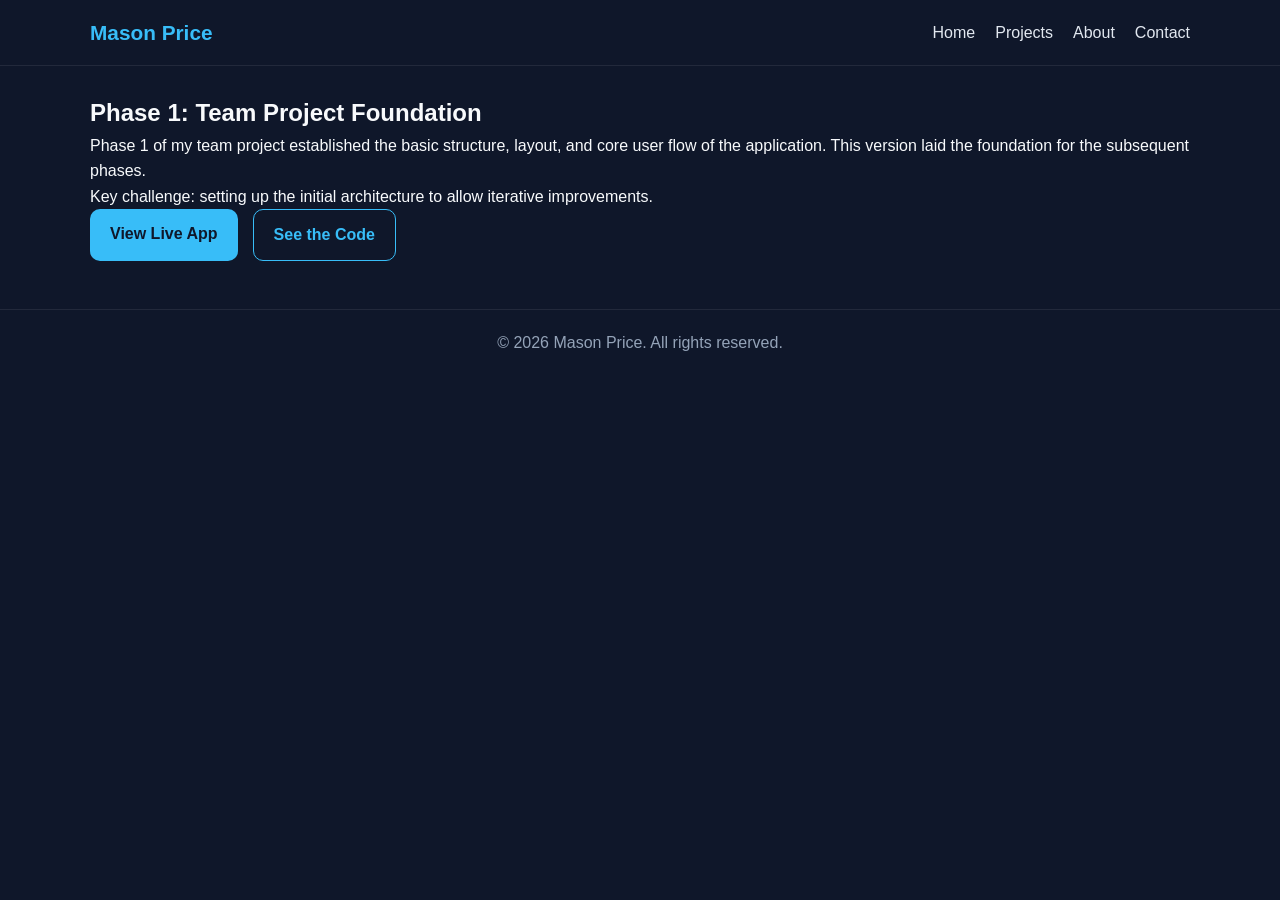
==== phase1.html @ ccb45b82 "Add initial HTML structure for Phase 1 portfolio" ====
<!DOCTYPE html>
<html lang="en">
<head>
  <meta charset="UTF-8" />
  <meta name="viewport" content="width=device-width, initial-scale=1.0" />
  <title>Phase 1 | Mason Price Portfolio</title>
  <link rel="stylesheet" href="style.css" />
</head>
<body>
  <header>
    <div class="container">
      <nav>
        <div class="logo">Mason Price</div>
        <div class="nav-links">
          <a href="index.html#home">Home</a>
          <a href="index.html#projects">Projects</a>
          <a href="index.html#about">About</a>
          <a href="index.html#contact">Contact</a>
        </div>
      </nav>
    </div>
  </header>

  <main>
    <section class="project-detail">
      <div class="container">
        <h1>Phase 1: Team Project Foundation</h1>
        <p>
          Phase 1 of my team project established the basic structure, layout, and core
          user flow of the application. This version laid the foundation for the
          subsequent phases.
        </p>
        <p>
          Key challenge: setting up the initial architecture to allow iterative improvements.
        </p>

        <div class="button-group">
          <a href="https://cpsc3720finalproject.onrender.com" target="_blank" class="btn btn-primary">View Live App</a>
          <a href="https://github.com/MasonPrice813/CPSC3720FinalProject" target="_blank" class="btn btn-secondary">See the Code</a>
        </div>
      </div>
    </section>
  </main>

  <footer>
    <div class="container">
      <p>&copy; 2026 Mason Price. All rights reserved.</p>
    </div>
  </footer>
</body>
</html>
---- style.css ----
* {
  margin: 0;
  padding: 0;
  box-sizing: border-box;
}

html {
  scroll-behavior: smooth;
}

body {
  font-family: Arial, Helvetica, sans-serif;
  background-color: #0f172a;
  color: #f8fafc;
  line-height: 1.6;
}

a {
  text-decoration: none;
  color: inherit;
}

.container {
  width: 90%;
  max-width: 1100px;
  margin: 0 auto;
}

header {
  padding: 16px 0;
  border-bottom: 1px solid rgba(255, 255, 255, 0.08);
}

nav {
  display: flex;
  justify-content: space-between;
  align-items: center;
  flex-wrap: wrap;
  gap: 15px;
}

.logo {
  font-size: 1.3rem;
  font-weight: bold;
  color: #38bdf8;
}

.nav-links {
  display: flex;
  gap: 20px;
  flex-wrap: wrap;
}

.nav-links a {
  color: #e2e8f0;
  font-weight: 500;
  transition: 0.2s ease;
}

.nav-links a:hover {
  color: #38bdf8;
}

.hero {
  display: flex;
  align-items: center;
  padding: 40px 0 20px;
}

.hero-content {
  max-width: 750px;
}

.hero h1 {
  font-size: 3rem;
  margin-bottom: 8px;
  color: #ffffff;
}

.hero h2 {
  font-size: 1.4rem;
  font-weight: 400;
  color: #38bdf8;
  margin-bottom: 20px;
}

.featured-label {
  display: inline-block;
  background-color: #1e293b;
  color: #38bdf8;
  padding: 8px 14px;
  border-radius: 999px;
  font-size: 0.9rem;
  margin-bottom: 18px;
  border: 1px solid rgba(56, 189, 248, 0.3);
}

.project-box {
  background: #1e293b;
  padding: 25px;
  border-radius: 16px;
  border: 1px solid rgba(255, 255, 255, 0.08);
  margin-bottom: 0;
  box-shadow: 0 10px 25px rgba(0, 0, 0, 0.2);
}

.project-box h3 {
  font-size: 1.6rem;
  margin-bottom: 10px;
  color: #ffffff;
}

.project-box p {
  color: #cbd5e1;
  margin-bottom: 20px;
  font-size: 1rem;
}

.button-group {
  display: flex;
  gap: 15px;
  flex-wrap: wrap;
}

.btn {
  display: inline-block;
  padding: 12px 20px;
  border-radius: 10px;
  font-weight: bold;
  transition: 0.2s ease;
}

.btn-primary {
  background-color: #38bdf8;
  color: #0f172a;
}

.btn-primary:hover {
  background-color: #0ea5e9;
}

.btn-secondary {
  background-color: transparent;
  border: 1px solid #38bdf8;
  color: #38bdf8;
}

.btn-secondary:hover {
  background-color: rgba(56, 189, 248, 0.1);
}

section {
  padding: 28px 0;
}

.section-title {
  font-size: 2rem;
  margin-bottom: 14px;
  color: #ffffff;
}

.about p,
.projects p,
.contact p {
  color: #cbd5e1;
  max-width: 800px;
  margin-bottom: 12px;
}

.card-grid {
  display: grid;
  grid-template-columns: repeat(auto-fit, minmax(260px, 1fr));
  gap: 18px;
  margin-top: 18px;
}

.card {
  background: #1e293b;
  padding: 22px;
  border-radius: 14px;
  border: 1px solid rgba(255, 255, 255, 0.08);
}

.card h3 {
  margin-bottom: 10px;
  color: #ffffff;
}

.card p {
  color: #cbd5e1;
}

.contact a {
  color: #38bdf8;
}

footer {
  padding: 20px 0;
  text-align: center;
  color: #94a3b8;
  border-top: 1px solid rgba(255, 255, 255, 0.08);
  margin-top: 20px;
}

@media (max-width: 768px) {
  .hero {
    padding: 30px 0 16px;
  }

  .hero h1 {
    font-size: 2.3rem;
  }

  .hero h2 {
    font-size: 1.1rem;
  }

  .project-box h3 {
    font-size: 1.3rem;
  }

  section {
    padding: 22px 0;
  }
}
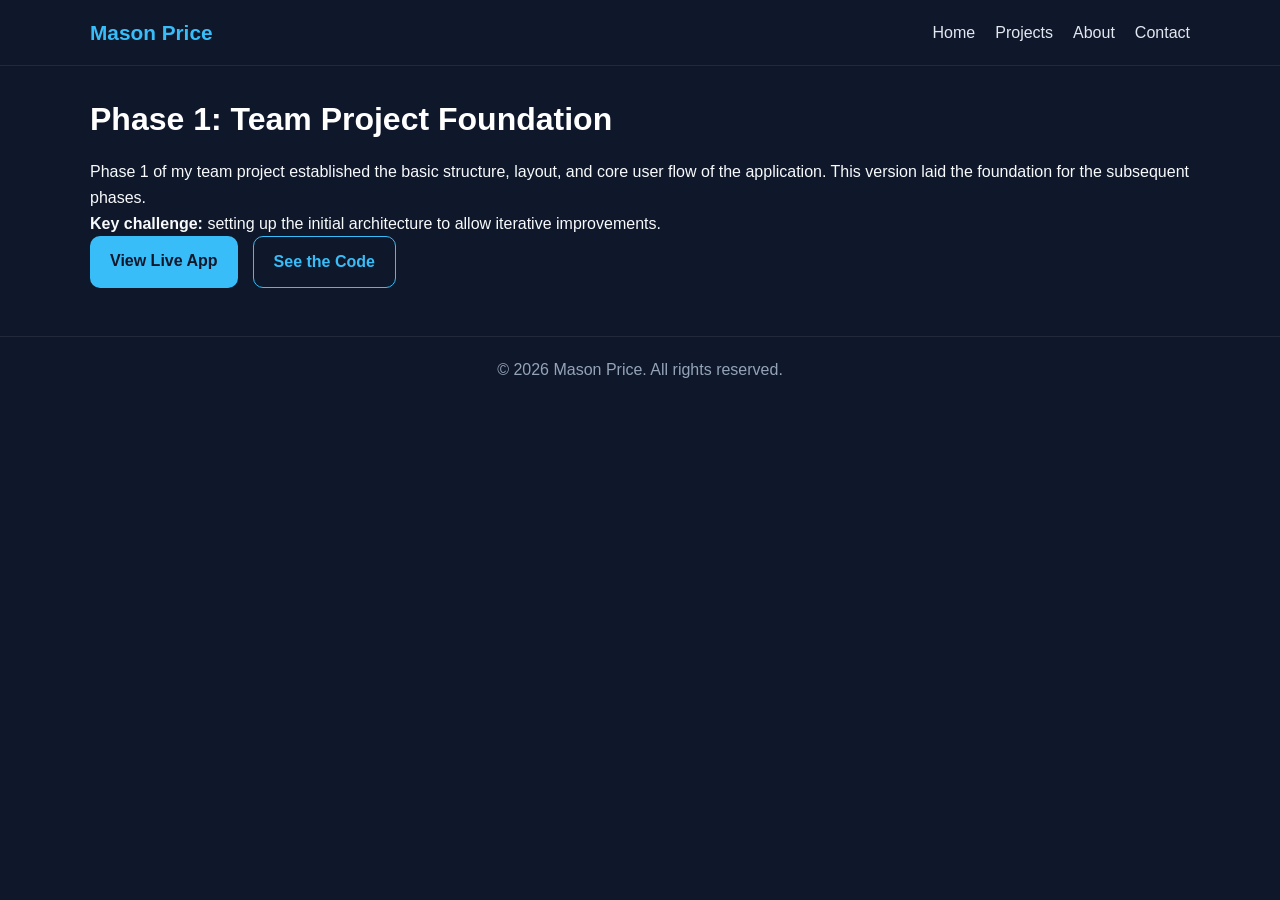
==== commit e35bc610: "Refactor HTML structure and improve semantics" ====
--- a/phase1.html
+++ b/phase1.html
@@ -24,15 +24,12 @@
   <main>
     <section class="project-detail">
       <div class="container">
-        <h1>Phase 1: Team Project Foundation</h1>
-        <p>
+        <h1 class="section-title">Phase 1: Team Project Foundation</h1>
+        <p class="project-description">
           Phase 1 of my team project established the basic structure, layout, and core
-          user flow of the application. This version laid the foundation for the
-          subsequent phases.
+          user flow of the application. This version laid the foundation for the subsequent phases.
         </p>
-        <p>
-          Key challenge: setting up the initial architecture to allow iterative improvements.
-        </p>
+        <p class="project-description"><strong>Key challenge:</strong> setting up the initial architecture to allow iterative improvements.</p>
 
         <div class="button-group">
           <a href="https://cpsc3720finalproject.onrender.com" target="_blank" class="btn btn-primary">View Live App</a>
--- a/style.css
+++ b/style.css
@@ -224,3 +224,13 @@
   }
 }
 
+.card a {
+  display: block;
+  color: inherit;
+  text-decoration: none;
+  height: 100%;
+}
+.card a:hover {
+  color: #38bdf8;
+}
+
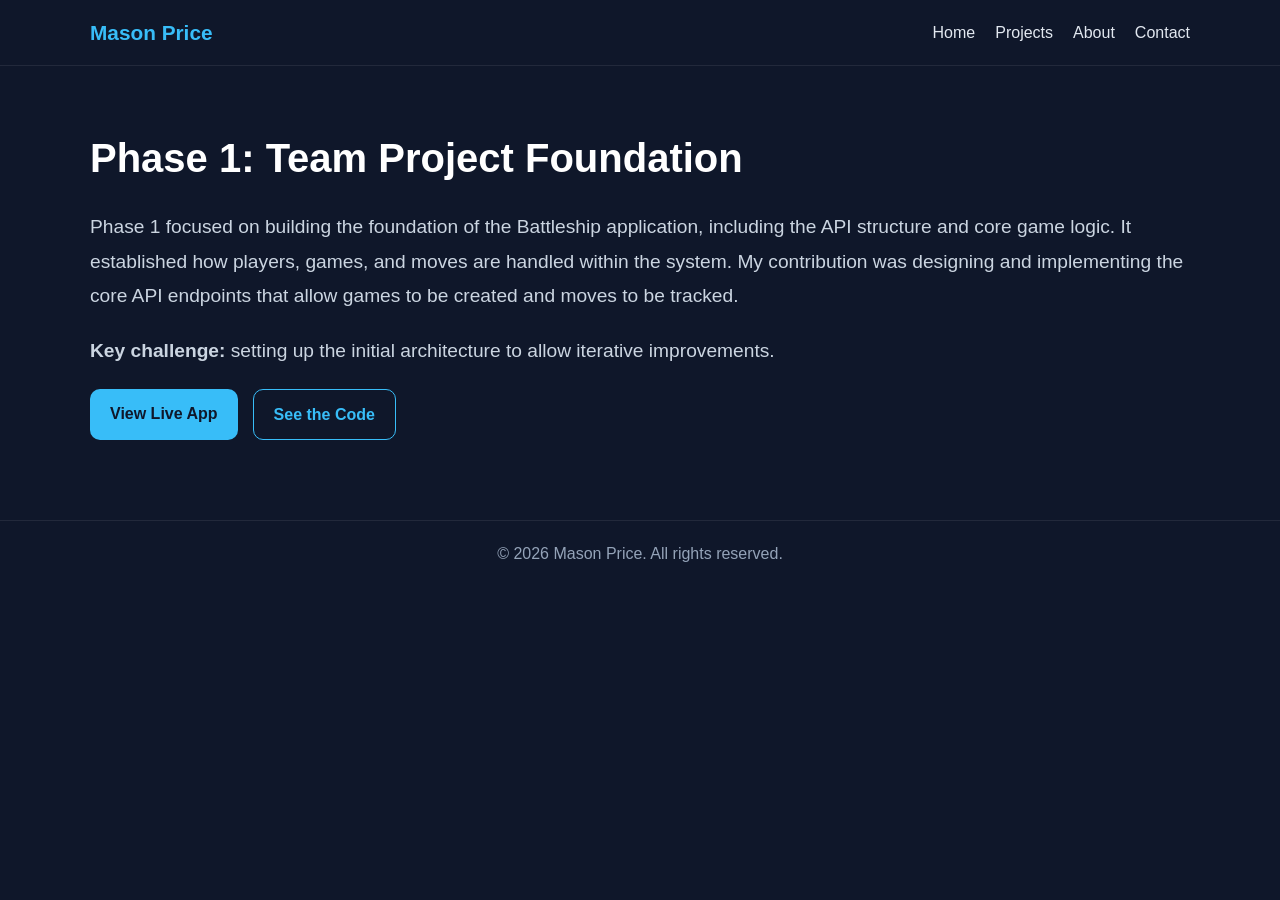
==== commit f365783a: "Fixing the portfolio" ====
--- a/phase1.html
+++ b/phase1.html
@@ -26,8 +26,9 @@
       <div class="container">
         <h1 class="section-title">Phase 1: Team Project Foundation</h1>
         <p class="project-description">
-          Phase 1 of my team project established the basic structure, layout, and core
-          user flow of the application. This version laid the foundation for the subsequent phases.
+        Phase 1 focused on building the foundation of the Battleship application, including the API structure and core game logic.
+        It established how players, games, and moves are handled within the system.
+        My contribution was designing and implementing the core API endpoints that allow games to be created and moves to be tracked.
         </p>
         <p class="project-description"><strong>Key challenge:</strong> setting up the initial architecture to allow iterative improvements.</p>
 
--- a/style.css
+++ b/style.css
@@ -234,3 +234,80 @@
   color: #38bdf8;
 }
 
+/* Make cards hover to look clickable */
+.card {
+  transition: transform 0.2s ease, box-shadow 0.2s ease;
+  cursor: pointer;
+}
+
+.card:hover {
+  transform: translateY(-5px);
+  box-shadow: 0 12px 20px rgba(0,0,0,0.3);
+}
+
+/* Make entire card clickable */
+.card a {
+  display: block;
+  color: inherit;
+  text-decoration: none;
+  height: 100%;
+}
+
+/* Project page styling */
+.project-detail {
+  padding: 60px 0;
+}
+
+.project-detail .section-title {
+  font-size: 2.5rem;
+  margin-bottom: 20px;
+}
+
+.project-detail .project-description {
+  font-size: 1.2rem;
+  color: #cbd5e1;
+  line-height: 1.8;
+  margin-bottom: 20px;
+}
+
+.project-detail .button-group {
+  margin-top: 20px;
+}
+
+
+/* LIGHT MODE */
+.light-mode {
+  background-color: #ffffff;
+  color: #0f172a;
+}
+
+.light-mode .project-box,
+.light-mode .card {
+  background: #f1f5f9;
+  color: #0f172a;
+}
+
+.light-mode .nav-links a {
+  color: #0f172a;
+}
+
+.light-mode .logo {
+  color: #0ea5e9;
+}
+
+/* TOGGLE BUTTON */
+#themeToggle {
+  background: none;
+  border: 1px solid #38bdf8;
+  padding: 6px 10px;
+  border-radius: 8px;
+  cursor: pointer;
+  color: #38bdf8;
+}
+
+/* NAV RIGHT SIDE */
+.nav-right {
+  display: flex;
+  align-items: center;
+  gap: 15px;
+}
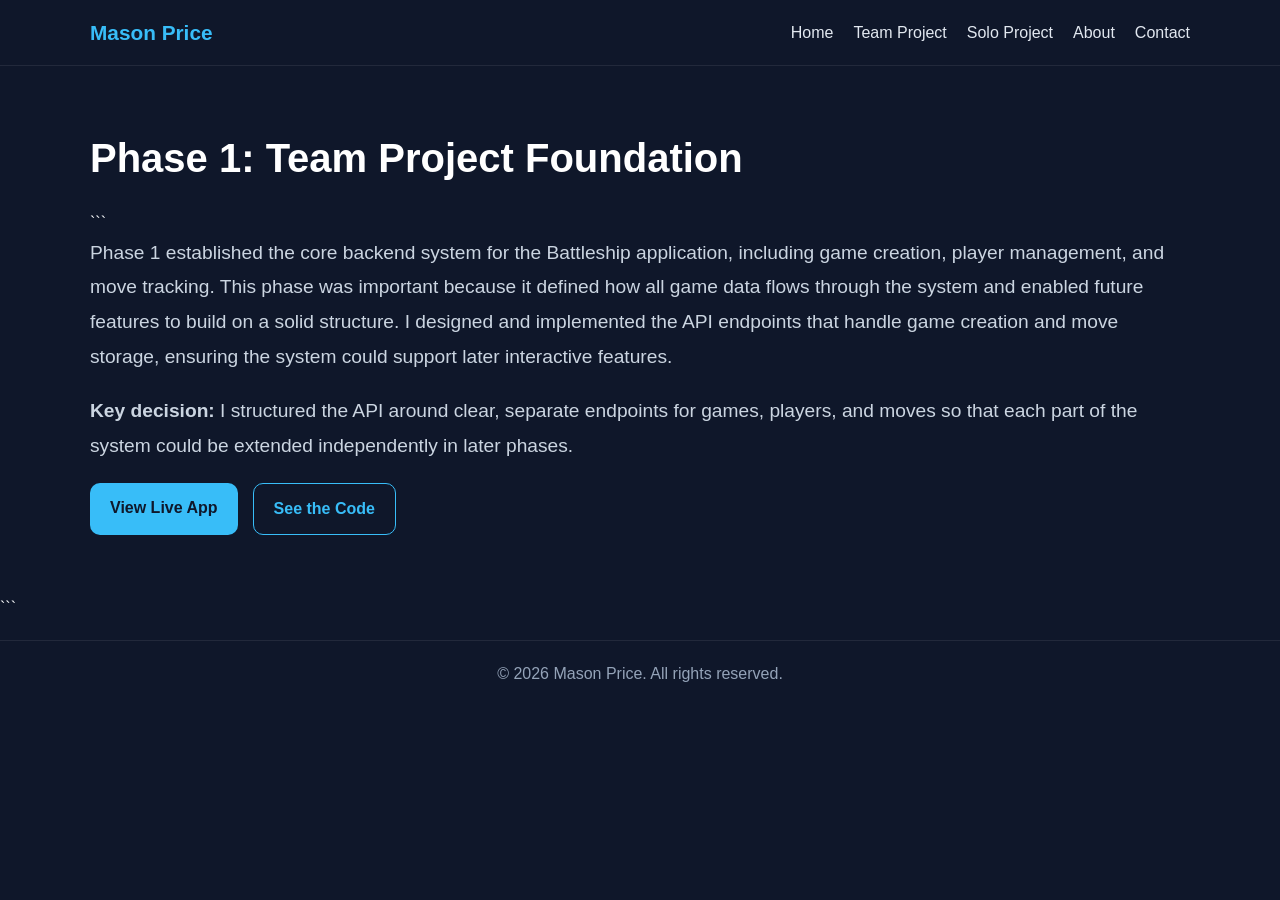
==== commit 47b4a2f2: "fixing portfolio" ====
--- a/phase1.html
+++ b/phase1.html
@@ -1,4 +1,5 @@
 <!DOCTYPE html>
+
 <html lang="en">
 <head>
   <meta charset="UTF-8" />
@@ -13,7 +14,8 @@
         <div class="logo">Mason Price</div>
         <div class="nav-links">
           <a href="index.html#home">Home</a>
-          <a href="index.html#projects">Projects</a>
+          <a href="index.html#team">Team Project</a>
+          <a href="index.html#solo">Solo Project</a>
           <a href="index.html#about">About</a>
           <a href="index.html#contact">Contact</a>
         </div>
@@ -25,19 +27,26 @@
     <section class="project-detail">
       <div class="container">
         <h1 class="section-title">Phase 1: Team Project Foundation</h1>
-        <p class="project-description">
-        Phase 1 focused on building the foundation of the Battleship application, including the API structure and core game logic.
-        It established how players, games, and moves are handled within the system.
-        My contribution was designing and implementing the core API endpoints that allow games to be created and moves to be tracked.
-        </p>
-        <p class="project-description"><strong>Key challenge:</strong> setting up the initial architecture to allow iterative improvements.</p>
 
-        <div class="button-group">
-          <a href="https://cpsc3720finalproject.onrender.com" target="_blank" class="btn btn-primary">View Live App</a>
-          <a href="https://github.com/MasonPrice813/CPSC3720FinalProject" target="_blank" class="btn btn-secondary">See the Code</a>
-        </div>
-      </div>
-    </section>
+```
+    <p class="project-description">
+      Phase 1 established the core backend system for the Battleship application, including game creation, player management, and move tracking.
+      This phase was important because it defined how all game data flows through the system and enabled future features to build on a solid structure.
+      I designed and implemented the API endpoints that handle game creation and move storage, ensuring the system could support later interactive features.
+    </p>
+
+    <p class="project-description">
+      <strong>Key decision:</strong> I structured the API around clear, separate endpoints for games, players, and moves so that each part of the system could be extended independently in later phases.
+    </p>
+
+    <div class="button-group">
+      <a href="https://cpsc3720finalproject.onrender.com" target="_blank" class="btn btn-primary">View Live App</a>
+      <a href="https://github.com/MasonPrice813/CPSC3720FinalProject" target="_blank" class="btn btn-secondary">See the Code</a>
+    </div>
+  </div>
+</section>
+```
+
   </main>
 
   <footer>
--- a/style.css
+++ b/style.css
@@ -275,27 +275,79 @@
 }
 
 
-/* LIGHT MODE */
+/* =========================
+   LIGHT MODE (FIXED)
+========================= */
+
 .light-mode {
+  background-color: #f8fafc;
+  color: #0f172a;
+}
+
+/* Header + Footer */
+.light-mode header,
+.light-mode footer {
   background-color: #ffffff;
-  color: #0f172a;
-}
-
+  border-color: rgba(0,0,0,0.08);
+}
+
+/* Cards + Boxes */
 .light-mode .project-box,
 .light-mode .card {
-  background: #f1f5f9;
-  color: #0f172a;
-}
-
+  background: #ffffff;
+  color: #0f172a;
+  border: 1px solid rgba(0,0,0,0.08);
+}
+
+/* Text */
+.light-mode p,
+.light-mode .project-description {
+  color: #334155;
+}
+
+/* Headings */
+.light-mode h1,
+.light-mode h2,
+.light-mode h3 {
+  color: #0f172a;
+}
+
+/* Nav */
 .light-mode .nav-links a {
   color: #0f172a;
 }
 
+.light-mode .nav-links a:hover {
+  color: #0ea5e9;
+}
+
+/* Logo */
 .light-mode .logo {
   color: #0ea5e9;
 }
 
-/* TOGGLE BUTTON */
+/* Buttons */
+.light-mode .btn-primary {
+  background-color: #0ea5e9;
+  color: white;
+}
+
+.light-mode .btn-secondary {
+  border: 1px solid #0ea5e9;
+  color: #0ea5e9;
+}
+
+.light-mode .btn-secondary:hover {
+  background-color: rgba(14,165,233,0.1);
+}
+
+/* Featured label */
+.light-mode .featured-label {
+  background-color: #e2e8f0;
+  color: #0ea5e9;
+}
+
+/* Toggle button */
 #themeToggle {
   background: none;
   border: 1px solid #38bdf8;
@@ -303,11 +355,4 @@
   border-radius: 8px;
   cursor: pointer;
   color: #38bdf8;
-}
-
-/* NAV RIGHT SIDE */
-.nav-right {
-  display: flex;
-  align-items: center;
-  gap: 15px;
 }
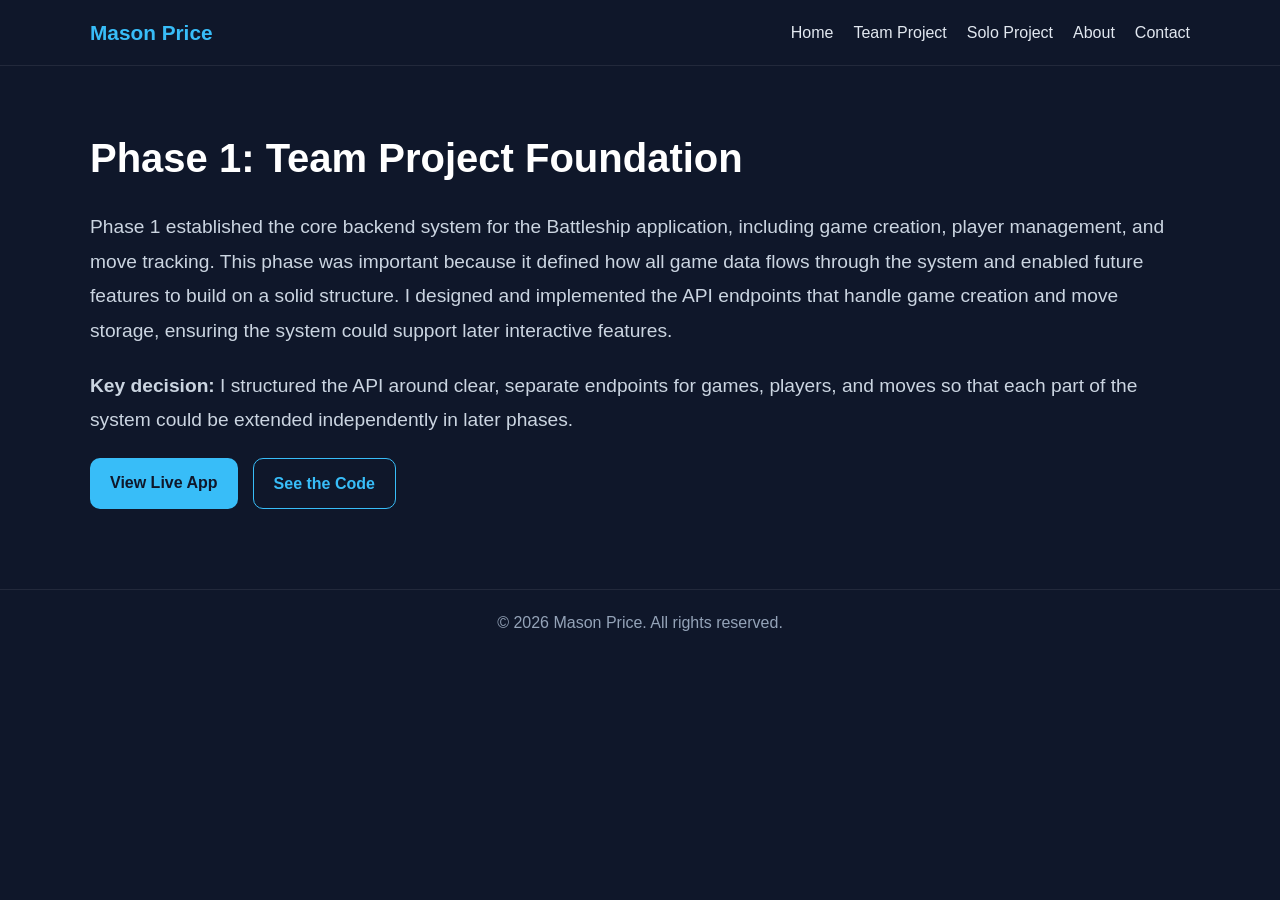
==== commit cd9040c2: "Fixing the portfolio" ====
--- a/phase1.html
+++ b/phase1.html
@@ -28,7 +28,7 @@
       <div class="container">
         <h1 class="section-title">Phase 1: Team Project Foundation</h1>
 
-```
+
     <p class="project-description">
       Phase 1 established the core backend system for the Battleship application, including game creation, player management, and move tracking.
       This phase was important because it defined how all game data flows through the system and enabled future features to build on a solid structure.
@@ -45,7 +45,7 @@
     </div>
   </div>
 </section>
-```
+
 
   </main>
 
--- a/style.css
+++ b/style.css
@@ -35,7 +35,7 @@
   display: flex;
   justify-content: space-between;
   align-items: center;
-  flex-wrap: wrap;
+  flex-wrap: nowrap;
   gap: 15px;
 }
 
@@ -45,10 +45,17 @@
   color: #38bdf8;
 }
 
+.nav-right {
+  display: flex;
+  align-items: center;
+  gap: 15px;
+  flex-wrap: nowrap; /* prevents wrapping */
+}
+
 .nav-links {
   display: flex;
   gap: 20px;
-  flex-wrap: wrap;
+  flex-wrap: nowrap;
 }
 
 .nav-links a {
@@ -276,25 +283,25 @@
 
 
 /* =========================
-   LIGHT MODE (FIXED)
+   LIGHT MODE (SOFT GRAY)
 ========================= */
 
 .light-mode {
-  background-color: #f8fafc;
+  background-color: #e5e7eb; /* light gray instead of white */
   color: #0f172a;
 }
 
 /* Header + Footer */
 .light-mode header,
 .light-mode footer {
-  background-color: #ffffff;
+  background-color: #f1f5f9;
   border-color: rgba(0,0,0,0.08);
 }
 
 /* Cards + Boxes */
 .light-mode .project-box,
 .light-mode .card {
-  background: #ffffff;
+  background: #f8fafc;
   color: #0f172a;
   border: 1px solid rgba(0,0,0,0.08);
 }
@@ -345,14 +352,4 @@
 .light-mode .featured-label {
   background-color: #e2e8f0;
   color: #0ea5e9;
-}
-
-/* Toggle button */
-#themeToggle {
-  background: none;
-  border: 1px solid #38bdf8;
-  padding: 6px 10px;
-  border-radius: 8px;
-  cursor: pointer;
-  color: #38bdf8;
 }
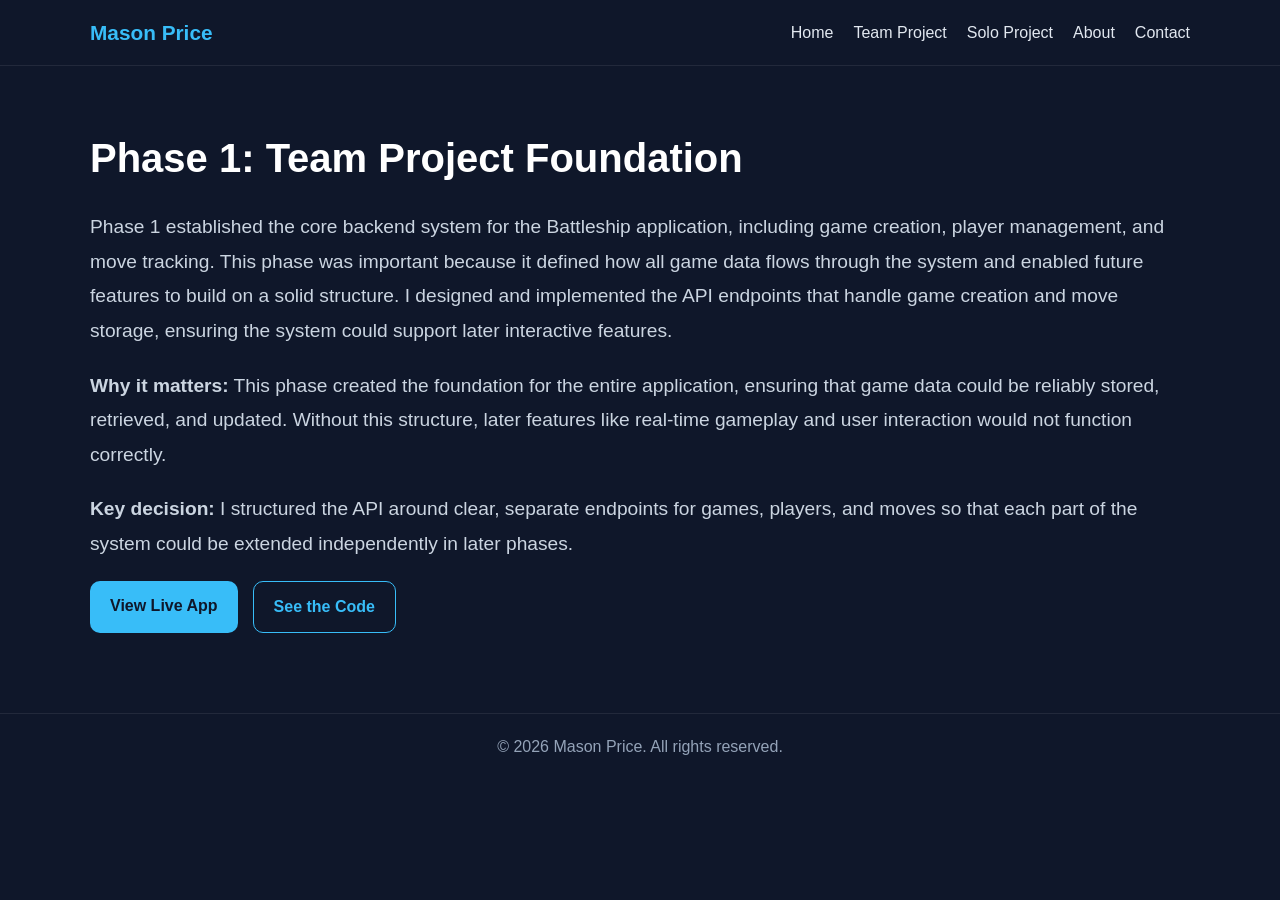
==== commit 6d03d53d: "Update phase1.html" ====
--- a/phase1.html
+++ b/phase1.html
@@ -36,6 +36,10 @@
     </p>
 
     <p class="project-description">
+      <strong>Why it matters:</strong> This phase created the foundation for the entire application, ensuring that game data could be reliably stored, retrieved, and updated. Without this structure, later features like real-time gameplay and user interaction would not function correctly.
+    </p>
+
+    <p class="project-description">
       <strong>Key decision:</strong> I structured the API around clear, separate endpoints for games, players, and moves so that each part of the system could be extended independently in later phases.
     </p>
 
